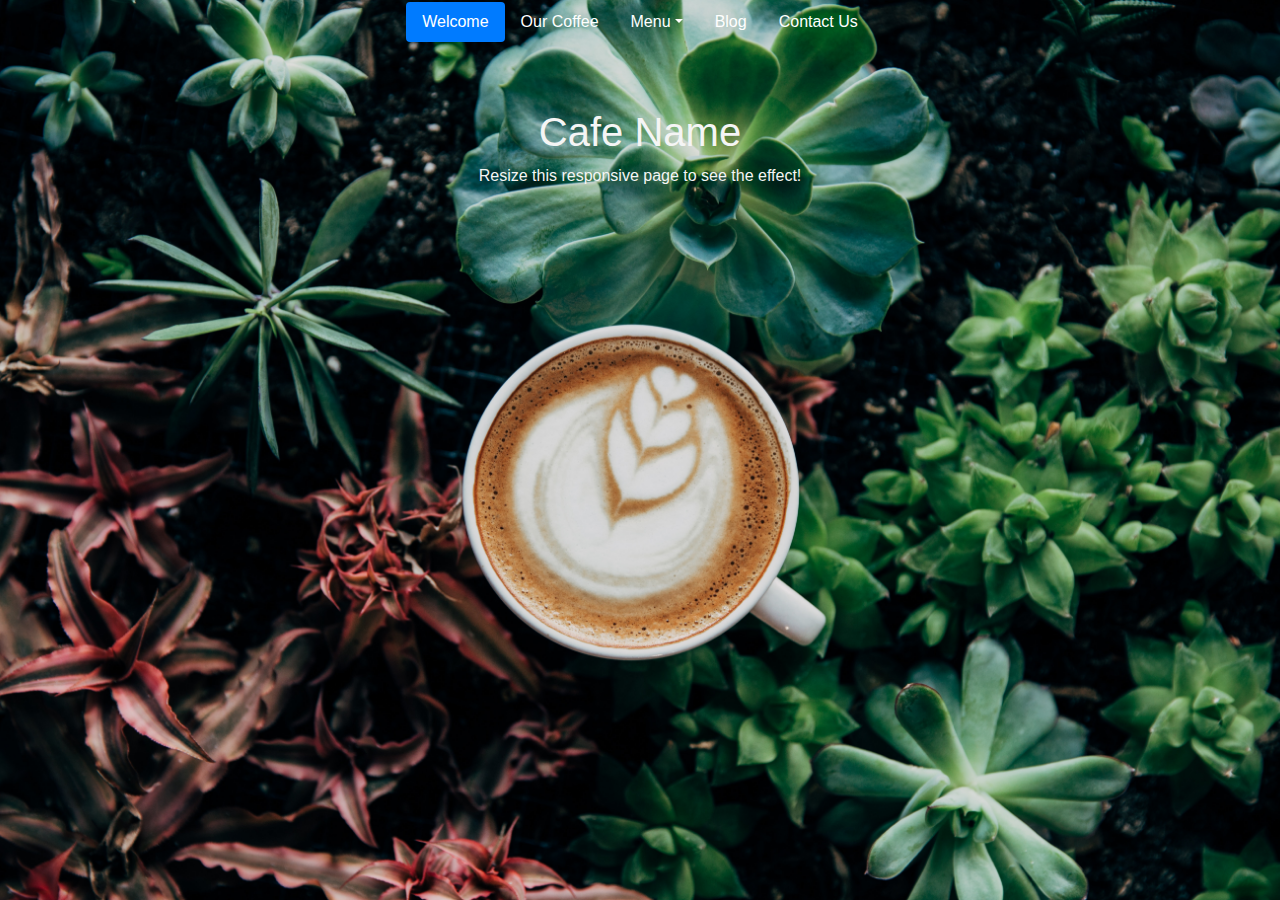
==== index.html @ c8147a1a "first commit added all my new files" ====
<!DOCTYPE html>
<html lang="en">
<head>
  <title>Cafe Name | Welcome
  </title>
  <meta charset="utf-8">
  <meta name="viewport" content="width=device-width, initial-scale=1">
  <link rel="stylesheet" href="style.css">


  <link rel="stylesheet" href="https://maxcdn.bootstrapcdn.com/bootstrap/4.4.1/css/bootstrap.min.css">
  <script src="https://ajax.googleapis.com/ajax/libs/jquery/3.4.1/jquery.min.js"></script>
  <script src="https://cdnjs.cloudflare.com/ajax/libs/popper.js/1.16.0/umd/popper.min.js"></script>
  <script src="https://maxcdn.bootstrapcdn.com/bootstrap/4.4.1/js/bootstrap.min.js"></script>

  <link rel="stylesheet" href="style.css">


</head>
<body class="bg">
        
    <div class="container">
        <ul class="nav nav-pills justify-content-center" >
          <li class="nav-item">
            <a class="nav-link active" id="welcome" href="#">Welcome</a>
          </li>
          <li class="nav-item">
            <a class="nav-link" href="#">Our Coffee</a>
          </li>
          <li class="nav-item dropdown">
            <a class="nav-link dropdown-toggle" data-toggle="dropdown" href="#">Menu</a>
            <div class="dropdown-menu">
              <a class="dropdown-item" href="#">Coffee</a>
              <a class="dropdown-item" href="#">Food</a>
              <a class="dropdown-item" href="#">c</a></div>
          </li>

          <li class="nav-item">
            <a class="nav-link" href="#">Blog</a>
          </li>
          <li class="nav-item">
            <a class="nav-link" href="#">Contact Us</a>
          </li>
        </ul>
      </div>    
     
      <div class="jumbotron text-center">
        <h1>Cafe Name</h1>
        <p>Resize this responsive page to see the effect!</p> 
    </div>
  <!--
    <div class="container">
    <div class="row">
        <div class="col-sm-4">
        <h3>Column 1</h3>
        <p>Lorem ipsum dolor sit amet, consectetur adipisicing elit...</p>
        <p>Ut enim ad minim veniam, quis nostrud exercitation ullamco laboris...</p>
        </div>
        <div class="col-sm-4">
        <h3>Column 2</h3>
        <p>Lorem ipsum dolor sit amet, consectetur adipisicing elit...</p>
        <p>Ut enim ad minim veniam, quis nostrud exercitation ullamco laboris...</p>
        </div>
        <div class="col-sm-4">
        <h3>Column 3</h3>        
        <p>Lorem ipsum dolor sit amet, consectetur adipisicing elit...</p>
        <p>Ut enim ad minim veniam, quis nostrud exercitation ullamco laboris...</p>
        </div>
    </div>
    </div>-->

</body>
</html>
---- style.css ----
body, html {
    height: 100%;
  }

.bg { 
    /* The image used */
    background-image: url("images/bg.jpg");
  
    /* Full height */
    height: 100%; 
  
    /* Center and scale the image nicely */
    background-position: center;
    background-repeat: no-repeat;
    background-size: cover;
  }

  ul {
    padding: 2px 0;
}

#welcome {
    background-color: none;
}

.container {
    color: white;
}

.nav-link {
    color: white;
}

.jumbotron {
    /*background: rgba(204, 204, 204, 0.5); */
    background: none;
    color: whitesmoke;
}
---- style.css ----
body, html {
    height: 100%;
  }

.bg { 
    /* The image used */
    background-image: url("images/bg.jpg");
  
    /* Full height */
    height: 100%; 
  
    /* Center and scale the image nicely */
    background-position: center;
    background-repeat: no-repeat;
    background-size: cover;
  }

  ul {
    padding: 2px 0;
}

#welcome {
    background-color: none;
}

.container {
    color: white;
}

.nav-link {
    color: white;
}

.jumbotron {
    /*background: rgba(204, 204, 204, 0.5); */
    background: none;
    color: whitesmoke;
}
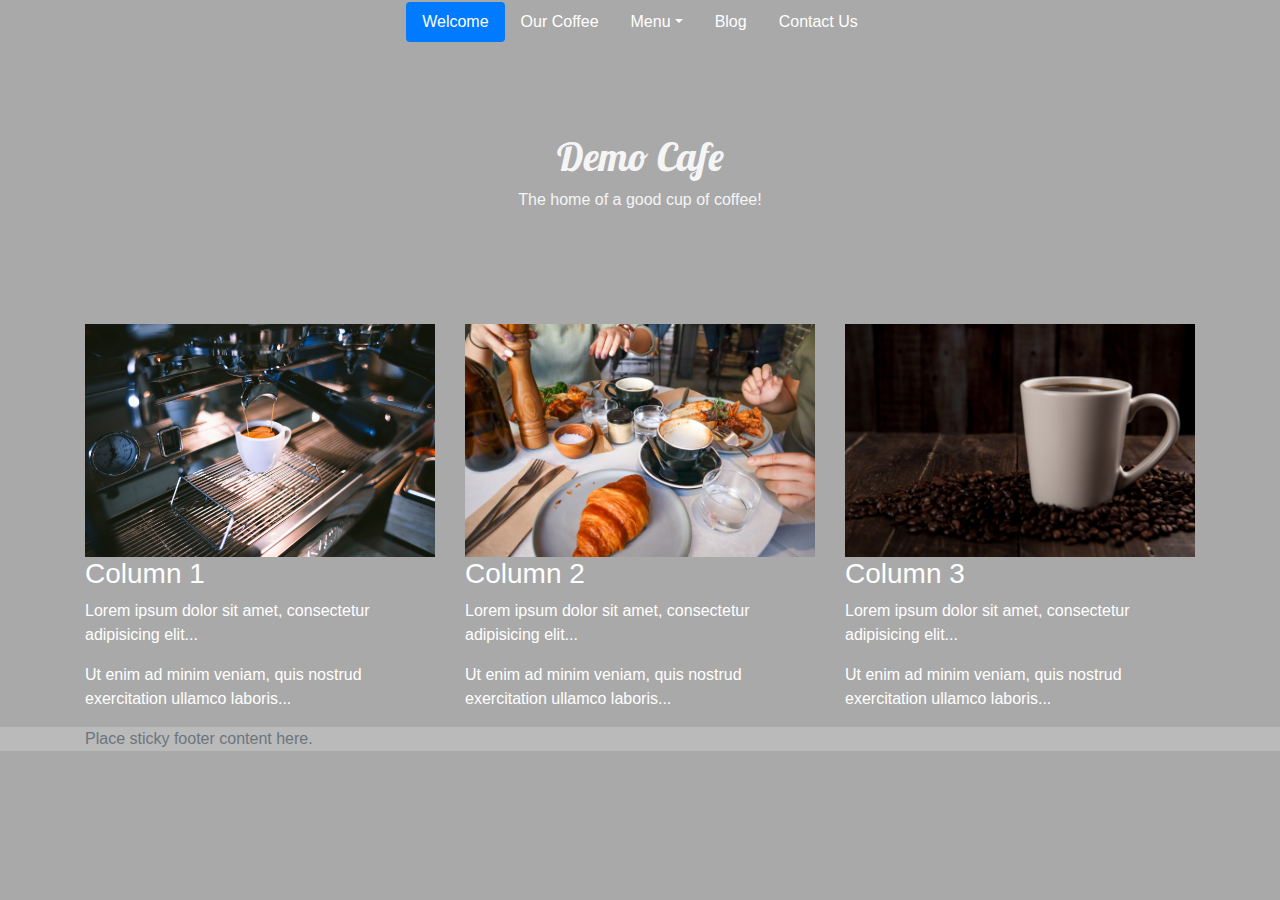
==== commit eb1fa7bb: "second commit" ====
--- a/index.html
+++ b/index.html
@@ -6,35 +6,35 @@
   <meta charset="utf-8">
   <meta name="viewport" content="width=device-width, initial-scale=1">
   <link rel="stylesheet" href="style.css">
+  <link rel="stylesheet" href="css/bootstrap.css">
+  <link href="https://fonts.googleapis.com/css?family=Lobster&display=swap" rel="stylesheet">
 
-
-  <link rel="stylesheet" href="https://maxcdn.bootstrapcdn.com/bootstrap/4.4.1/css/bootstrap.min.css">
   <script src="https://ajax.googleapis.com/ajax/libs/jquery/3.4.1/jquery.min.js"></script>
   <script src="https://cdnjs.cloudflare.com/ajax/libs/popper.js/1.16.0/umd/popper.min.js"></script>
-  <script src="https://maxcdn.bootstrapcdn.com/bootstrap/4.4.1/js/bootstrap.min.js"></script>
+
 
   <link rel="stylesheet" href="style.css">
 
 
 </head>
 <body class="bg">
-        
+
+    <!-- This the nav section -->
     <div class="container">
         <ul class="nav nav-pills justify-content-center" >
           <li class="nav-item">
             <a class="nav-link active" id="welcome" href="#">Welcome</a>
           </li>
           <li class="nav-item">
-            <a class="nav-link" href="#">Our Coffee</a>
+            <a class="nav-link" href="ourcoffee.html">Our Coffee</a>
           </li>
           <li class="nav-item dropdown">
             <a class="nav-link dropdown-toggle" data-toggle="dropdown" href="#">Menu</a>
             <div class="dropdown-menu">
               <a class="dropdown-item" href="#">Coffee</a>
               <a class="dropdown-item" href="#">Food</a>
-              <a class="dropdown-item" href="#">c</a></div>
+              <a class="dropdown-item" href="#">Other beverages</a></div>
           </li>
-
           <li class="nav-item">
             <a class="nav-link" href="#">Blog</a>
           </li>
@@ -42,32 +42,54 @@
             <a class="nav-link" href="#">Contact Us</a>
           </li>
         </ul>
-      </div>    
-     
-      <div class="jumbotron text-center">
-        <h1>Cafe Name</h1>
-        <p>Resize this responsive page to see the effect!</p> 
+    </div>    
+
+    <!-- This where the tbranhding is --> 
+    <div class="jumbotron text-center">
+        <img src="">
+        <h1 id="branding">Demo Cafe</h1>
+        <p>The home of a good cup of coffee!</p> 
     </div>
-  <!--
+
+
+  <!-- This is the main content on the home page-->
     <div class="container">
-    <div class="row">
-        <div class="col-sm-4">
-        <h3>Column 1</h3>
-        <p>Lorem ipsum dolor sit amet, consectetur adipisicing elit...</p>
-        <p>Ut enim ad minim veniam, quis nostrud exercitation ullamco laboris...</p>
-        </div>
-        <div class="col-sm-4">
-        <h3>Column 2</h3>
-        <p>Lorem ipsum dolor sit amet, consectetur adipisicing elit...</p>
-        <p>Ut enim ad minim veniam, quis nostrud exercitation ullamco laboris...</p>
-        </div>
-        <div class="col-sm-4">
-        <h3>Column 3</h3>        
-        <p>Lorem ipsum dolor sit amet, consectetur adipisicing elit...</p>
-        <p>Ut enim ad minim veniam, quis nostrud exercitation ullamco laboris...</p>
-        </div>
+      <div class="row">
+          <div class="col-sm-4 col-xs-12" id="box1">
+            <img src="images/pic06.jpg" alt="" style="width: inherit;">
+          </div>
+          <div class="col-sm-4 col-xs-12">
+            <img src="images/pic08.jpg" alt="" style="width: inherit;">
+          </div>
+          <div class="col-sm-4 col-xs-12">
+            <img src="images/pic01.jpg" alt="" style="width: inherit;">
+          </div>
+      </div>
+      <div class="row">
+          <div class="col-sm-4 col-xs-12">
+          <h3>Column 1</h3>
+          <p>Lorem ipsum dolor sit amet, consectetur adipisicing elit...</p>
+          <p>Ut enim ad minim veniam, quis nostrud exercitation ullamco laboris...</p>
+          </div>
+          <div class="col-sm-4 col-xs-12">
+          <h3>Column 2</h3>
+          <p>Lorem ipsum dolor sit amet, consectetur adipisicing elit...</p>
+          <p>Ut enim ad minim veniam, quis nostrud exercitation ullamco laboris...</p>
+          </div>
+          <div class="col-sm-4 col-xs-12">
+          <h3>Column 3</h3>        
+          <p>Lorem ipsum dolor sit amet, consectetur adipisicing elit...</p>
+          <p>Ut enim ad minim veniam, quis nostrud exercitation ullamco laboris...</p>
+          </div>
+      </div>
     </div>
-    </div>-->
+    <footer class="footer">
+      <div class="container">
+        <span class="text-muted">Place sticky footer content here.</span>
+      </div>
+    </footer>
 
+    <script src="https://ajax.googleapis.com/ajax/libs/jquery/3.4.1/jquery.min.js"></script>
+    <script src="js/bootstrap.min.js"></script>
 </body>
 </html>
--- a/style.css
+++ b/style.css
@@ -1,13 +1,13 @@
 body, html {
-    height: 100%;
+    font-family: Arial, Helvetica, sans-serif;
   }
 
 .bg { 
     /* The image used */
-    background-image: url("images/bg.jpg");
-  
+   /* background-image: url("images/bg.jpg");*/
+    background-color: darkgray;
     /* Full height */
-    height: 100%; 
+    height: auto; 
   
     /* Center and scale the image nicely */
     background-position: center;
@@ -15,12 +15,16 @@
     background-size: cover;
   }
 
-  ul {
+ul {
     padding: 2px 0;
 }
 
 #welcome {
     background-color: none;
+}
+
+.branding {
+    float: left;
 }
 
 .container {
@@ -37,3 +41,24 @@
     color: whitesmoke;
 }
 
+#branding {
+    font-family: 'Lobster', cursive;
+}
+
+/*
+#box1 {
+    background-image: url('images/pic05.jpg');
+}*/
+
+footer {
+    background: rgba(204, 204, 204, 0.5);
+}
+
+#demo {
+    height: 50%;
+}
+
+.carousel-inner img {
+    width:100%;
+    height: 500px;
+  }
--- a/style.css
+++ b/style.css
@@ -1,13 +1,13 @@
 body, html {
-    height: 100%;
+    font-family: Arial, Helvetica, sans-serif;
   }
 
 .bg { 
     /* The image used */
-    background-image: url("images/bg.jpg");
-  
+   /* background-image: url("images/bg.jpg");*/
+    background-color: darkgray;
     /* Full height */
-    height: 100%; 
+    height: auto; 
   
     /* Center and scale the image nicely */
     background-position: center;
@@ -15,12 +15,16 @@
     background-size: cover;
   }
 
-  ul {
+ul {
     padding: 2px 0;
 }
 
 #welcome {
     background-color: none;
+}
+
+.branding {
+    float: left;
 }
 
 .container {
@@ -37,3 +41,24 @@
     color: whitesmoke;
 }
 
+#branding {
+    font-family: 'Lobster', cursive;
+}
+
+/*
+#box1 {
+    background-image: url('images/pic05.jpg');
+}*/
+
+footer {
+    background: rgba(204, 204, 204, 0.5);
+}
+
+#demo {
+    height: 50%;
+}
+
+.carousel-inner img {
+    width:100%;
+    height: 500px;
+  }
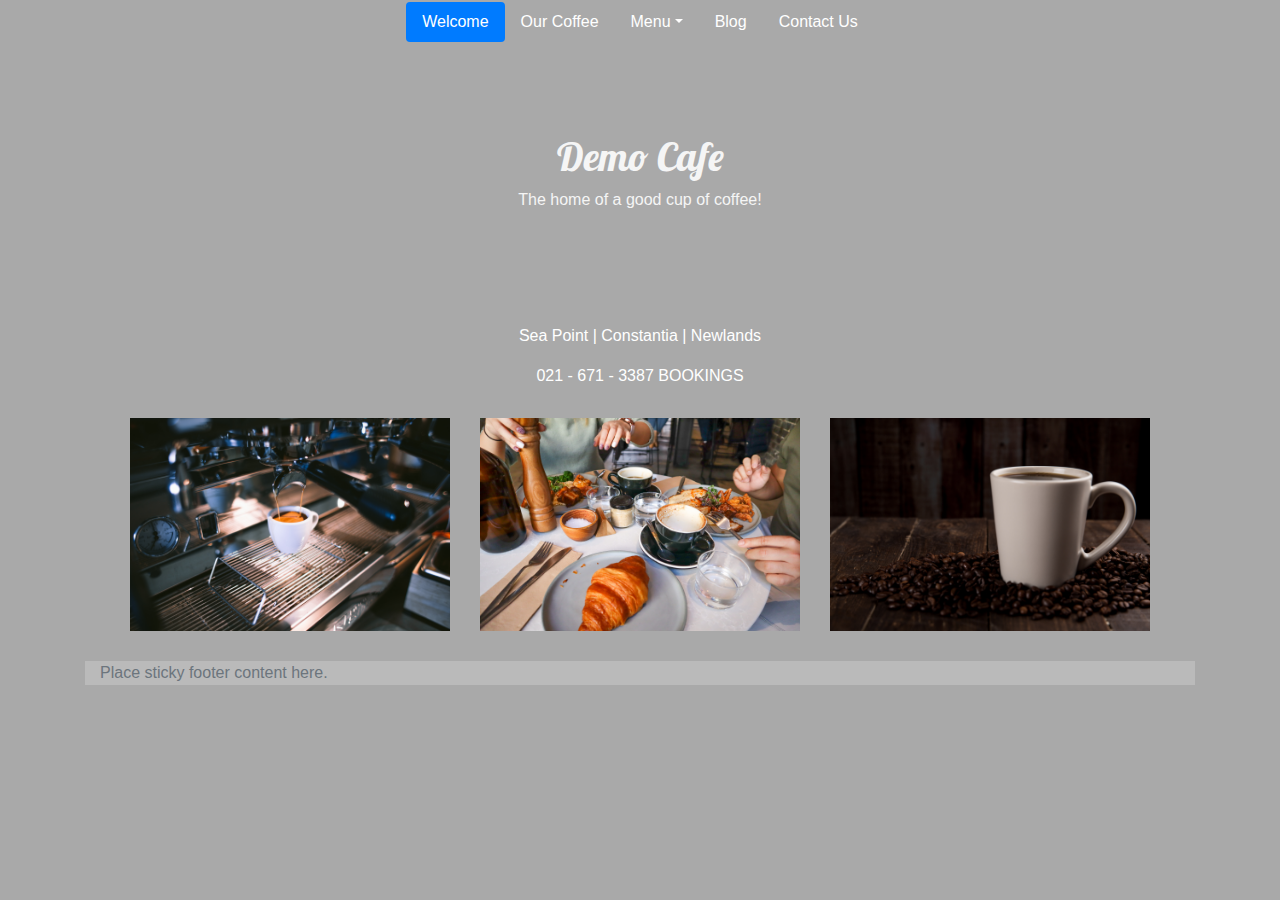
==== commit a5c7951b: "third commit created text and a carousel" ====
--- a/index.html
+++ b/index.html
@@ -51,6 +51,10 @@
         <p>The home of a good cup of coffee!</p> 
     </div>
 
+    <div class="container">
+      <p class="text-center">Sea Point | Constantia | Newlands</p>
+      <p class="text-center"> 021 - 671 - 3387 BOOKINGS</p>
+    </div>
 
   <!-- This is the main content on the home page-->
     <div class="container">
@@ -65,24 +69,36 @@
             <img src="images/pic01.jpg" alt="" style="width: inherit;">
           </div>
       </div>
+
+
+      <!--
       <div class="row">
           <div class="col-sm-4 col-xs-12">
           <h3>Column 1</h3>
           <p>Lorem ipsum dolor sit amet, consectetur adipisicing elit...</p>
-          <p>Ut enim ad minim veniam, quis nostrud exercitation ullamco laboris...</p>
-          </div>
+          <p>Lorem ipsum dolor sit amet, Ut enim ad minim veniam, quis nostrud exercitation 
+            ullamco laboriconsectetur adipisicing elit...Ut enim ad minim veniam, 
+            quis nostrud exercitation ullamco laboriUt enim ad minim veniam, 
+            quis nostrud exercitation ullamco labori</p>
+            </div>
           <div class="col-sm-4 col-xs-12">
           <h3>Column 2</h3>
           <p>Lorem ipsum dolor sit amet, consectetur adipisicing elit...</p>
-          <p>Ut enim ad minim veniam, quis nostrud exercitation ullamco laboris...</p>
-          </div>
+          <p>Lorem ipsum dolor sit amet, Ut enim ad minim veniam, quis nostrud exercitation 
+            ullamco laboriconsectetur adipisicing elit...Ut enim ad minim veniam, 
+            quis nostrud exercitation ullamco laboriUt enim ad minim veniam, 
+            quis nostrud exercitation ullamco labori</p>
+            </div>
           <div class="col-sm-4 col-xs-12">
           <h3>Column 3</h3>        
           <p>Lorem ipsum dolor sit amet, consectetur adipisicing elit...</p>
-          <p>Ut enim ad minim veniam, quis nostrud exercitation ullamco laboris...</p>
-          </div>
+          <p>Lorem ipsum dolor sit amet, Ut enim ad minim veniam, quis nostrud exercitation 
+            ullamco laboriconsectetur adipisicing elit...Ut enim ad minim veniam, 
+            quis nostrud exercitation ullamco laboriUt enim ad minim veniam, 
+            quis nostrud exercitation ullamco labori</p>
+            </div>
       </div>
-    </div>
+    </div>-->
     <footer class="footer">
       <div class="container">
         <span class="text-muted">Place sticky footer content here.</span>
--- a/style.css
+++ b/style.css
@@ -4,7 +4,7 @@
 
 .bg { 
     /* The image used */
-   /* background-image: url("images/bg.jpg");*/
+   /*background-image: url("images/bg.jpg");*/
     background-color: darkgray;
     /* Full height */
     height: auto; 
@@ -62,3 +62,12 @@
     width:100%;
     height: 500px;
   }
+
+  .row {
+    margin:20px;
+    padding: 10px;
+  }
+
+  h3 {
+    font-family: 'Dancing Script', cursive;
+  }
--- a/style.css
+++ b/style.css
@@ -4,7 +4,7 @@
 
 .bg { 
     /* The image used */
-   /* background-image: url("images/bg.jpg");*/
+   /*background-image: url("images/bg.jpg");*/
     background-color: darkgray;
     /* Full height */
     height: auto; 
@@ -62,3 +62,12 @@
     width:100%;
     height: 500px;
   }
+
+  .row {
+    margin:20px;
+    padding: 10px;
+  }
+
+  h3 {
+    font-family: 'Dancing Script', cursive;
+  }
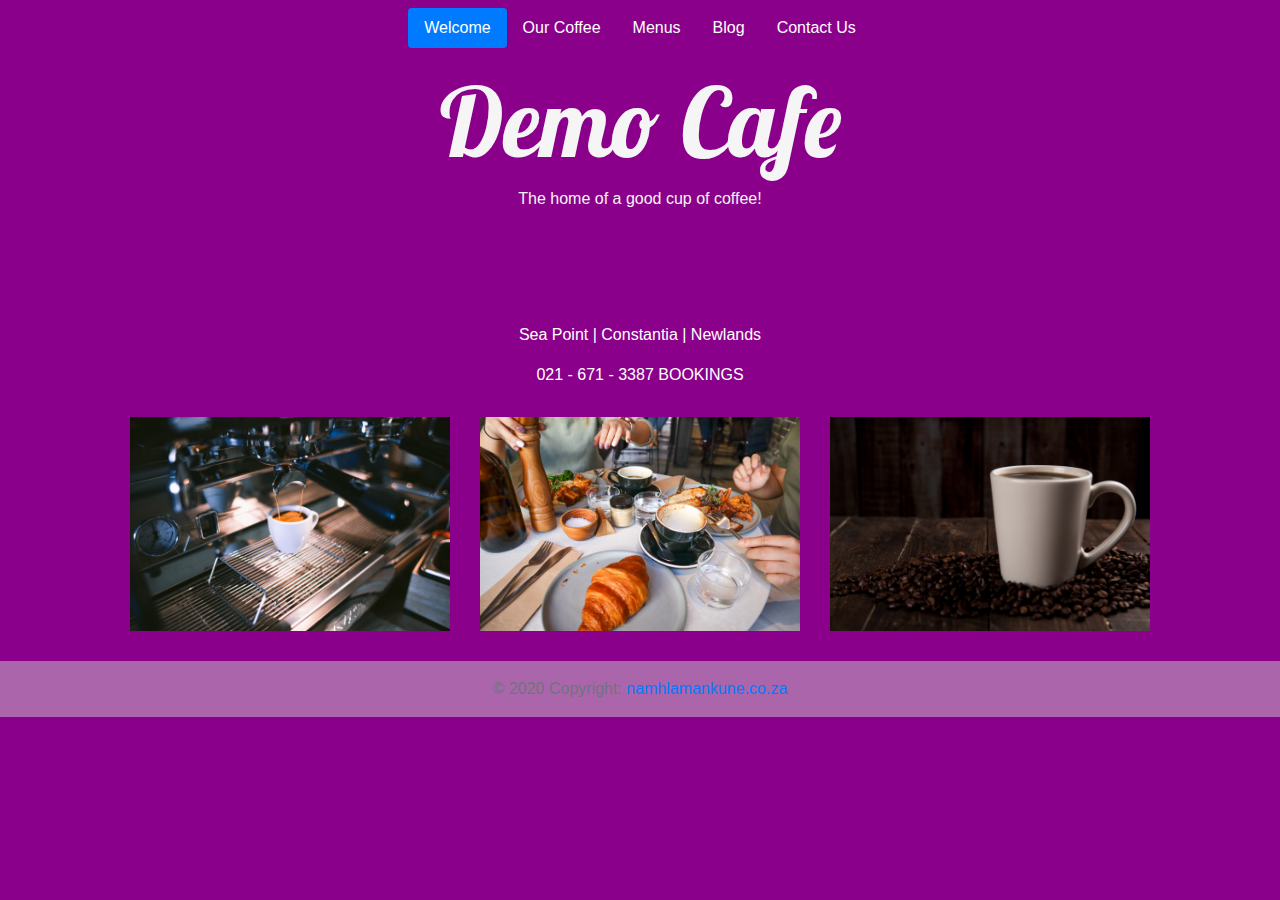
==== commit 9a6d37da: "fourth commit added blog and menu files" ====
--- a/index.html
+++ b/index.html
@@ -20,34 +20,41 @@
 <body class="bg">
 
     <!-- This the nav section -->
-    <div class="container">
+    <nav class="navbar navbar-custom fixed-top navbar-expand-sm justify-content-center">
         <ul class="nav nav-pills justify-content-center" >
           <li class="nav-item">
-            <a class="nav-link active" id="welcome" href="#">Welcome</a>
+            <a class="nav-link active" id="welcome" href="index.html">Welcome</a>
           </li>
           <li class="nav-item">
             <a class="nav-link" href="ourcoffee.html">Our Coffee</a>
           </li>
+          <li class="nav-item">
+            <a class="nav-link" href="menus.html">Menus</a>
+          </li>
+
+
+        <!--
           <li class="nav-item dropdown">
-            <a class="nav-link dropdown-toggle" data-toggle="dropdown" href="#">Menu</a>
+            <a class="nav-link dropdown-toggle"  data-toggle="dropdown" href="menus.html">Menus</a>
             <div class="dropdown-menu">
-              <a class="dropdown-item" href="#">Coffee</a>
-              <a class="dropdown-item" href="#">Food</a>
-              <a class="dropdown-item" href="#">Other beverages</a></div>
+              <a class="dropdown-item" href="#">Breakfast</a>
+              <a class="dropdown-item" href="#">Lunch</a>
+              <a class="dropdown-item" href="#">Dinner</a>
+            </div>
           </li>
+        -->
           <li class="nav-item">
-            <a class="nav-link" href="#">Blog</a>
+            <a class="nav-link" href="blog.html">Blog</a>
           </li>
           <li class="nav-item">
             <a class="nav-link" href="#">Contact Us</a>
           </li>
         </ul>
-    </div>    
+    </nav>    
 
     <!-- This where the tbranhding is --> 
     <div class="jumbotron text-center">
-        <img src="">
-        <h1 id="branding">Demo Cafe</h1>
+        <h1 id="branding" class="display-1">Demo Cafe</h1>
         <p>The home of a good cup of coffee!</p> 
     </div>
 
@@ -67,6 +74,7 @@
           </div>
           <div class="col-sm-4 col-xs-12">
             <img src="images/pic01.jpg" alt="" style="width: inherit;">
+          </div>
           </div>
       </div>
 
@@ -99,9 +107,12 @@
             </div>
       </div>
     </div>-->
-    <footer class="footer">
-      <div class="container">
-        <span class="text-muted">Place sticky footer content here.</span>
+
+    <!-- Footer -->
+    <footer class="container-fluid page-footer font-small blue">
+      <div class="footer-copyright text-center py-3">
+        <span class="text-muted">© 2020 Copyright:
+          <a href="http://namhlamankune.co.za/">namhlamankune.co.za</a></span>
       </div>
     </footer>
 
--- a/style.css
+++ b/style.css
@@ -5,7 +5,7 @@
 .bg { 
     /* The image used */
    /*background-image: url("images/bg.jpg");*/
-    background-color: darkgray;
+    background-color: darkmagenta;
     /* Full height */
     height: auto; 
   
@@ -13,33 +13,64 @@
     background-position: center;
     background-repeat: no-repeat;
     background-size: cover;
-  }
-
-ul {
-    padding: 2px 0;
 }
 
-#welcome {
-    background-color: none;
+nav.navbar {
+  background-color: darkmagenta;
+}
+
+.navbar-brand{
+  height: 40px;
 }
 
 .branding {
-    float: left;
+  float: left;
 }
 
 .container {
-    color: white;
+  color: white;
 }
 
 .nav-link {
-    color: white;
+  color: white;
 }
 
 .jumbotron {
     /*background: rgba(204, 204, 204, 0.5); */
-    background: none;
-    color: whitesmoke;
+  background: none;
+  color: whitesmoke;
 }
+
+#breakfast {
+  background-image: url(images/pic08.jpg);
+  background-position: center;
+  background-repeat: no-repeat;
+  background-size: cover;
+  font-family: 'Roboto Mono', monospace;
+  color: cornflowerblue;
+
+}
+
+#lunch {
+  background-image: url(images/pic06.jpg);
+  background-position: center;
+  background-repeat: no-repeat;
+  background-size: cover;
+  font-family: 'Roboto Mono', monospace;
+  color: cornflowerblue;
+
+}
+
+#dinner {
+  background-image: url(images/pic01.jpg);
+  background-position: center;
+  background-repeat: no-repeat;
+  background-size: cover;
+  font-family: 'Roboto Mono', monospace;
+  color: cornflowerblue;
+
+}
+
 
 #branding {
     font-family: 'Lobster', cursive;
@@ -51,23 +82,29 @@
 }*/
 
 footer {
-    background: rgba(204, 204, 204, 0.5);
+  background: rgba(204, 204, 204, 0.5);
 }
 
 #demo {
-    height: 50%;
+  height: 50%;
 }
 
 .carousel-inner img {
-    width:100%;
-    height: 500px;
-  }
+  width:100%;
+  height: 500px;
+}
 
-  .row {
-    margin:20px;
-    padding: 10px;
-  }
+.row {
+  margin:20px;
+  padding: 10px;
+}
 
-  h3 {
-    font-family: 'Dancing Script', cursive;
-  }
+h3 {
+  font-family: 'Dancing Script', cursive;
+}
+
+
+
+/* blog */
+
+
--- a/style.css
+++ b/style.css
@@ -5,7 +5,7 @@
 .bg { 
     /* The image used */
    /*background-image: url("images/bg.jpg");*/
-    background-color: darkgray;
+    background-color: darkmagenta;
     /* Full height */
     height: auto; 
   
@@ -13,33 +13,64 @@
     background-position: center;
     background-repeat: no-repeat;
     background-size: cover;
-  }
-
-ul {
-    padding: 2px 0;
 }
 
-#welcome {
-    background-color: none;
+nav.navbar {
+  background-color: darkmagenta;
+}
+
+.navbar-brand{
+  height: 40px;
 }
 
 .branding {
-    float: left;
+  float: left;
 }
 
 .container {
-    color: white;
+  color: white;
 }
 
 .nav-link {
-    color: white;
+  color: white;
 }
 
 .jumbotron {
     /*background: rgba(204, 204, 204, 0.5); */
-    background: none;
-    color: whitesmoke;
+  background: none;
+  color: whitesmoke;
 }
+
+#breakfast {
+  background-image: url(images/pic08.jpg);
+  background-position: center;
+  background-repeat: no-repeat;
+  background-size: cover;
+  font-family: 'Roboto Mono', monospace;
+  color: cornflowerblue;
+
+}
+
+#lunch {
+  background-image: url(images/pic06.jpg);
+  background-position: center;
+  background-repeat: no-repeat;
+  background-size: cover;
+  font-family: 'Roboto Mono', monospace;
+  color: cornflowerblue;
+
+}
+
+#dinner {
+  background-image: url(images/pic01.jpg);
+  background-position: center;
+  background-repeat: no-repeat;
+  background-size: cover;
+  font-family: 'Roboto Mono', monospace;
+  color: cornflowerblue;
+
+}
+
 
 #branding {
     font-family: 'Lobster', cursive;
@@ -51,23 +82,29 @@
 }*/
 
 footer {
-    background: rgba(204, 204, 204, 0.5);
+  background: rgba(204, 204, 204, 0.5);
 }
 
 #demo {
-    height: 50%;
+  height: 50%;
 }
 
 .carousel-inner img {
-    width:100%;
-    height: 500px;
-  }
+  width:100%;
+  height: 500px;
+}
 
-  .row {
-    margin:20px;
-    padding: 10px;
-  }
+.row {
+  margin:20px;
+  padding: 10px;
+}
 
-  h3 {
-    font-family: 'Dancing Script', cursive;
-  }
+h3 {
+  font-family: 'Dancing Script', cursive;
+}
+
+
+
+/* blog */
+
+
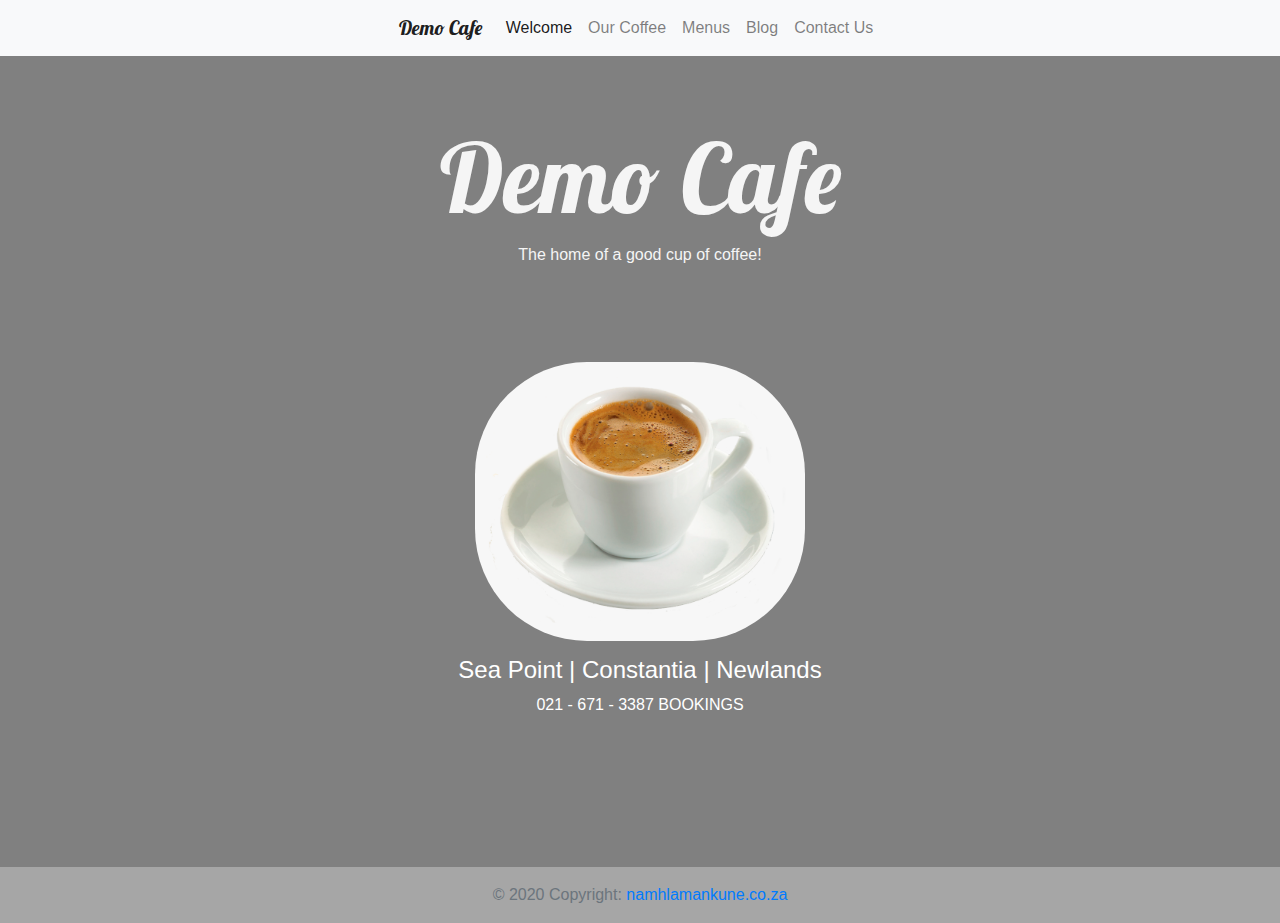
==== commit e8822058: "eigth commit" ====
--- a/index.html
+++ b/index.html
@@ -17,11 +17,45 @@
 
 
 </head>
-<body class="bg">
+<body class="bg" style="background-color: gray;">
 
-    <!-- This the nav section -->
-    <nav class="navbar navbar-custom fixed-top navbar-expand-sm justify-content-center">
-        <ul class="nav nav-pills justify-content-center" >
+    <!-- This the nav section 
+    <nav class="navbar navbar-custom bg-transparent navbar-expand-sm justify-content-center">
+
+        <ul class="navbar-nav nav-pills justify-content-center" >
+          <li class="nav-item active">
+            <a class="nav-link" id="welcome" href="index.html">Welcome</a>
+          </li>
+          <li class="nav-item">
+            <a class="nav-link" href="ourcoffee.html">Our Coffee</a>
+          </li>
+          <li class="nav-item">
+            <a class="nav-link" href="menus.html">Menus</a>
+          </li>
+
+          <li class="nav-item">
+            <a class="nav-link" href="blog.html">Blog</a>
+          </li>
+          <li class="nav-item">
+            <a class="nav-link" href="contactus.html">Contact Us</a>
+          </li>
+        </ul>
+
+    </nav> -->
+    
+    
+
+
+    <nav class="navbar navbar-expand-lg navbar-light bg-light">
+      <button class="navbar-toggler" type="button" data-toggle="collapse" data-target="#navbarsExample10" aria-controls="navbarsExample10" aria-expanded="false" aria-label="Toggle navigation">
+        <span class="navbar-toggler-icon"></span>
+      </button>
+
+      <div class="collapse navbar-collapse justify-content-md-center" id="navbarsExample10">
+        <ul class="navbar-nav">
+          <li class="nav-item">
+            <a class="navbar-brand" id="branding" href="index.html">Demo Cafe</a>          
+          </li>
           <li class="nav-item">
             <a class="nav-link active" id="welcome" href="index.html">Welcome</a>
           </li>
@@ -31,26 +65,16 @@
           <li class="nav-item">
             <a class="nav-link" href="menus.html">Menus</a>
           </li>
-
-
-        <!--
-          <li class="nav-item dropdown">
-            <a class="nav-link dropdown-toggle"  data-toggle="dropdown" href="menus.html">Menus</a>
-            <div class="dropdown-menu">
-              <a class="dropdown-item" href="#">Breakfast</a>
-              <a class="dropdown-item" href="#">Lunch</a>
-              <a class="dropdown-item" href="#">Dinner</a>
-            </div>
-          </li>
-        -->
           <li class="nav-item">
             <a class="nav-link" href="blog.html">Blog</a>
           </li>
           <li class="nav-item">
-            <a class="nav-link" href="#">Contact Us</a>
+            <a class="nav-link" href="contactus.html">Contact Us</a>
           </li>
         </ul>
-    </nav>    
+      </div>
+    </nav>
+
 
     <!-- This where the tbranhding is --> 
     <div class="jumbotron text-center">
@@ -59,58 +83,25 @@
     </div>
 
     <div class="container">
-      <p class="text-center">Sea Point | Constantia | Newlands</p>
+      <div class="row">
+      <div class="col-sm-4"></div>
+      <div class="col-sm-4">
+        <img src="images/coffee2.png" alt="" style="width: inherit; border-radius: 7em;">
+      </div>
+      <div class="col-sm-4"></div>
+      </div>
+    </div>
+
+
+    <div class="container">
+      <h4 class="text-center">Sea Point | Constantia | Newlands</h4>
       <p class="text-center"> 021 - 671 - 3387 BOOKINGS</p>
     </div>
 
-  <!-- This is the main content on the home page-->
-    <div class="container">
-      <div class="row">
-          <div class="col-sm-4 col-xs-12" id="box1">
-            <img src="images/pic06.jpg" alt="" style="width: inherit;">
-          </div>
-          <div class="col-sm-4 col-xs-12">
-            <img src="images/pic08.jpg" alt="" style="width: inherit;">
-          </div>
-          <div class="col-sm-4 col-xs-12">
-            <img src="images/pic01.jpg" alt="" style="width: inherit;">
-          </div>
-          </div>
-      </div>
-
-
-      <!--
-      <div class="row">
-          <div class="col-sm-4 col-xs-12">
-          <h3>Column 1</h3>
-          <p>Lorem ipsum dolor sit amet, consectetur adipisicing elit...</p>
-          <p>Lorem ipsum dolor sit amet, Ut enim ad minim veniam, quis nostrud exercitation 
-            ullamco laboriconsectetur adipisicing elit...Ut enim ad minim veniam, 
-            quis nostrud exercitation ullamco laboriUt enim ad minim veniam, 
-            quis nostrud exercitation ullamco labori</p>
-            </div>
-          <div class="col-sm-4 col-xs-12">
-          <h3>Column 2</h3>
-          <p>Lorem ipsum dolor sit amet, consectetur adipisicing elit...</p>
-          <p>Lorem ipsum dolor sit amet, Ut enim ad minim veniam, quis nostrud exercitation 
-            ullamco laboriconsectetur adipisicing elit...Ut enim ad minim veniam, 
-            quis nostrud exercitation ullamco laboriUt enim ad minim veniam, 
-            quis nostrud exercitation ullamco labori</p>
-            </div>
-          <div class="col-sm-4 col-xs-12">
-          <h3>Column 3</h3>        
-          <p>Lorem ipsum dolor sit amet, consectetur adipisicing elit...</p>
-          <p>Lorem ipsum dolor sit amet, Ut enim ad minim veniam, quis nostrud exercitation 
-            ullamco laboriconsectetur adipisicing elit...Ut enim ad minim veniam, 
-            quis nostrud exercitation ullamco laboriUt enim ad minim veniam, 
-            quis nostrud exercitation ullamco labori</p>
-            </div>
-      </div>
-    </div>-->
 
     <!-- Footer -->
-    <footer class="container-fluid page-footer font-small blue">
-      <div class="footer-copyright text-center py-3">
+    <footer class="footer page-footer font-small blue">
+      <div class="container footer-copyright text-center py-3">
         <span class="text-muted">© 2020 Copyright:
           <a href="http://namhlamankune.co.za/">namhlamankune.co.za</a></span>
       </div>
--- a/style.css
+++ b/style.css
@@ -5,7 +5,8 @@
 .bg { 
     /* The image used */
    /*background-image: url("images/bg.jpg");*/
-    background-color: darkmagenta;
+
+    background-color: gray;
     /* Full height */
     height: auto; 
   
@@ -35,14 +36,24 @@
   color: white;
 }
 
+
+li a:hover:not(.active) {
+  color: white;
+  background-color: lightgrey;
+  opacity: 0em;
+  border-radius: 0;
+}
+
 .jumbotron {
     /*background: rgba(204, 204, 204, 0.5); */
   background: none;
   color: whitesmoke;
+  margin: 0;
 }
 
 #breakfast {
   background-image: url(images/pic08.jpg);
+  border-radius: 0%;
   background-position: center;
   background-repeat: no-repeat;
   background-size: cover;
@@ -53,6 +64,7 @@
 
 #lunch {
   background-image: url(images/pic06.jpg);
+  border-radius: 0%;
   background-position: center;
   background-repeat: no-repeat;
   background-size: cover;
@@ -63,6 +75,7 @@
 
 #dinner {
   background-image: url(images/pic01.jpg);
+  border-radius: 0%;
   background-position: center;
   background-repeat: no-repeat;
   background-size: cover;
@@ -70,7 +83,6 @@
   color: cornflowerblue;
 
 }
-
 
 #branding {
     font-family: 'Lobster', cursive;
@@ -83,6 +95,7 @@
 
 footer {
   background: rgba(204, 204, 204, 0.5);
+  margin-top: 150px;
 }
 
 #demo {
@@ -91,12 +104,12 @@
 
 .carousel-inner img {
   width:100%;
-  height: 500px;
+  height: 550px;
 }
 
 .row {
-  margin:20px;
-  padding: 10px;
+  margin:10px;
+  padding: 5px;
 }
 
 h3 {
--- a/style.css
+++ b/style.css
@@ -5,7 +5,8 @@
 .bg { 
     /* The image used */
    /*background-image: url("images/bg.jpg");*/
-    background-color: darkmagenta;
+
+    background-color: gray;
     /* Full height */
     height: auto; 
   
@@ -35,14 +36,24 @@
   color: white;
 }
 
+
+li a:hover:not(.active) {
+  color: white;
+  background-color: lightgrey;
+  opacity: 0em;
+  border-radius: 0;
+}
+
 .jumbotron {
     /*background: rgba(204, 204, 204, 0.5); */
   background: none;
   color: whitesmoke;
+  margin: 0;
 }
 
 #breakfast {
   background-image: url(images/pic08.jpg);
+  border-radius: 0%;
   background-position: center;
   background-repeat: no-repeat;
   background-size: cover;
@@ -53,6 +64,7 @@
 
 #lunch {
   background-image: url(images/pic06.jpg);
+  border-radius: 0%;
   background-position: center;
   background-repeat: no-repeat;
   background-size: cover;
@@ -63,6 +75,7 @@
 
 #dinner {
   background-image: url(images/pic01.jpg);
+  border-radius: 0%;
   background-position: center;
   background-repeat: no-repeat;
   background-size: cover;
@@ -70,7 +83,6 @@
   color: cornflowerblue;
 
 }
-
 
 #branding {
     font-family: 'Lobster', cursive;
@@ -83,6 +95,7 @@
 
 footer {
   background: rgba(204, 204, 204, 0.5);
+  margin-top: 150px;
 }
 
 #demo {
@@ -91,12 +104,12 @@
 
 .carousel-inner img {
   width:100%;
-  height: 500px;
+  height: 550px;
 }
 
 .row {
-  margin:20px;
-  padding: 10px;
+  margin:10px;
+  padding: 5px;
 }
 
 h3 {
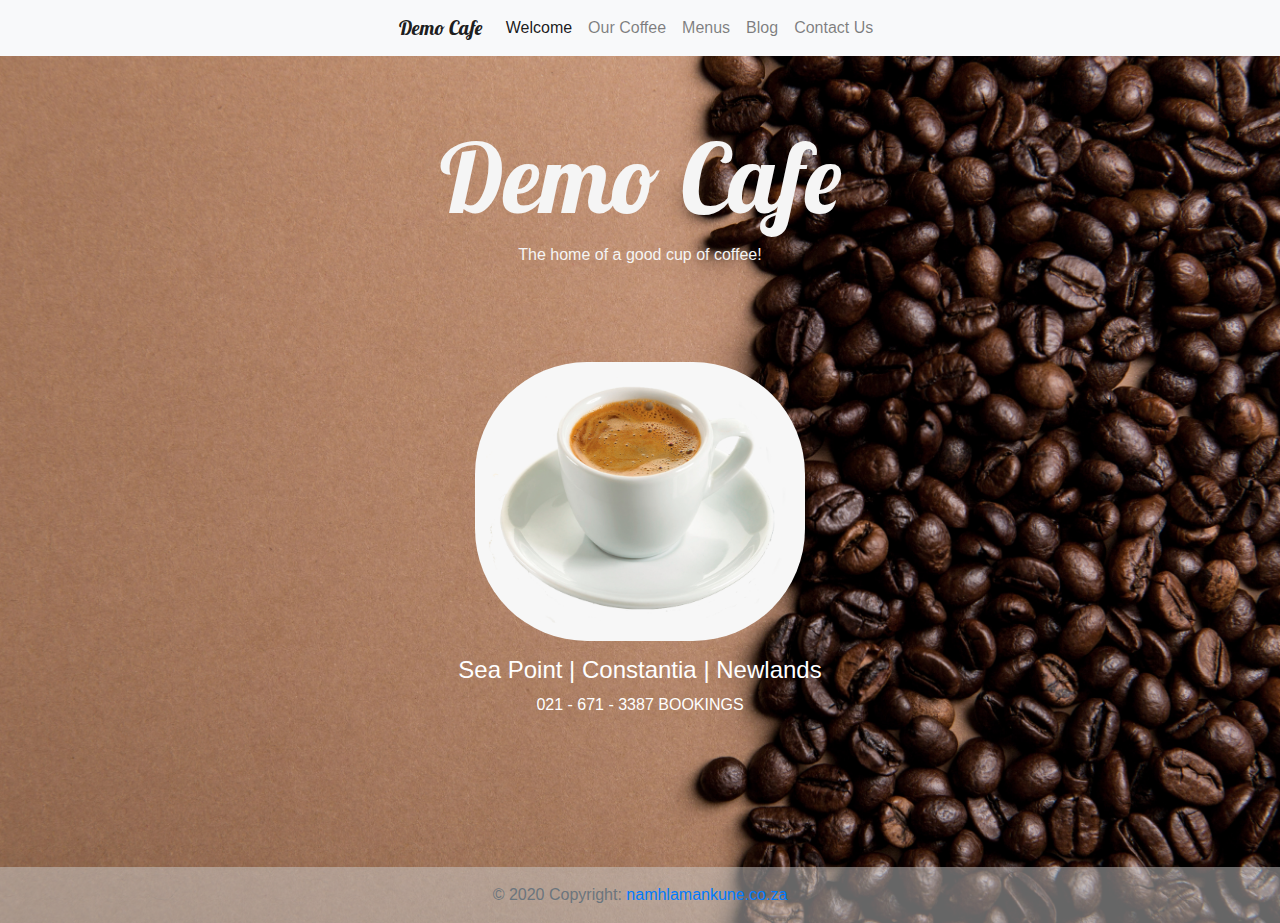
==== commit 784429f7: "commit number 9" ====
--- a/index.html
+++ b/index.html
@@ -17,7 +17,7 @@
 
 
 </head>
-<body class="bg" style="background-color: gray;">
+<body class="bg" style="background-image: url('images/pic02.jpg');">
 
     <!-- This the nav section 
     <nav class="navbar navbar-custom bg-transparent navbar-expand-sm justify-content-center">
--- a/style.css
+++ b/style.css
@@ -3,10 +3,6 @@
   }
 
 .bg { 
-    /* The image used */
-   /*background-image: url("images/bg.jpg");*/
-
-    background-color: gray;
     /* Full height */
     height: auto; 
   
@@ -52,8 +48,9 @@
 }
 
 #breakfast {
-  background-image: url(images/pic08.jpg);
+  background-image: url(images/pic14.jpeg);
   border-radius: 0%;
+  margin-bottom: 2px;
   background-position: center;
   background-repeat: no-repeat;
   background-size: cover;
@@ -63,8 +60,9 @@
 }
 
 #lunch {
-  background-image: url(images/pic06.jpg);
+  background-image: url(images/pic08.jpg);
   border-radius: 0%;
+  margin-bottom: 2px;
   background-position: center;
   background-repeat: no-repeat;
   background-size: cover;
@@ -74,7 +72,7 @@
 }
 
 #dinner {
-  background-image: url(images/pic01.jpg);
+  background-image: url(images/pic16.jpeg);
   border-radius: 0%;
   background-position: center;
   background-repeat: no-repeat;
--- a/style.css
+++ b/style.css
@@ -3,10 +3,6 @@
   }
 
 .bg { 
-    /* The image used */
-   /*background-image: url("images/bg.jpg");*/
-
-    background-color: gray;
     /* Full height */
     height: auto; 
   
@@ -52,8 +48,9 @@
 }
 
 #breakfast {
-  background-image: url(images/pic08.jpg);
+  background-image: url(images/pic14.jpeg);
   border-radius: 0%;
+  margin-bottom: 2px;
   background-position: center;
   background-repeat: no-repeat;
   background-size: cover;
@@ -63,8 +60,9 @@
 }
 
 #lunch {
-  background-image: url(images/pic06.jpg);
+  background-image: url(images/pic08.jpg);
   border-radius: 0%;
+  margin-bottom: 2px;
   background-position: center;
   background-repeat: no-repeat;
   background-size: cover;
@@ -74,7 +72,7 @@
 }
 
 #dinner {
-  background-image: url(images/pic01.jpg);
+  background-image: url(images/pic16.jpeg);
   border-radius: 0%;
   background-position: center;
   background-repeat: no-repeat;
